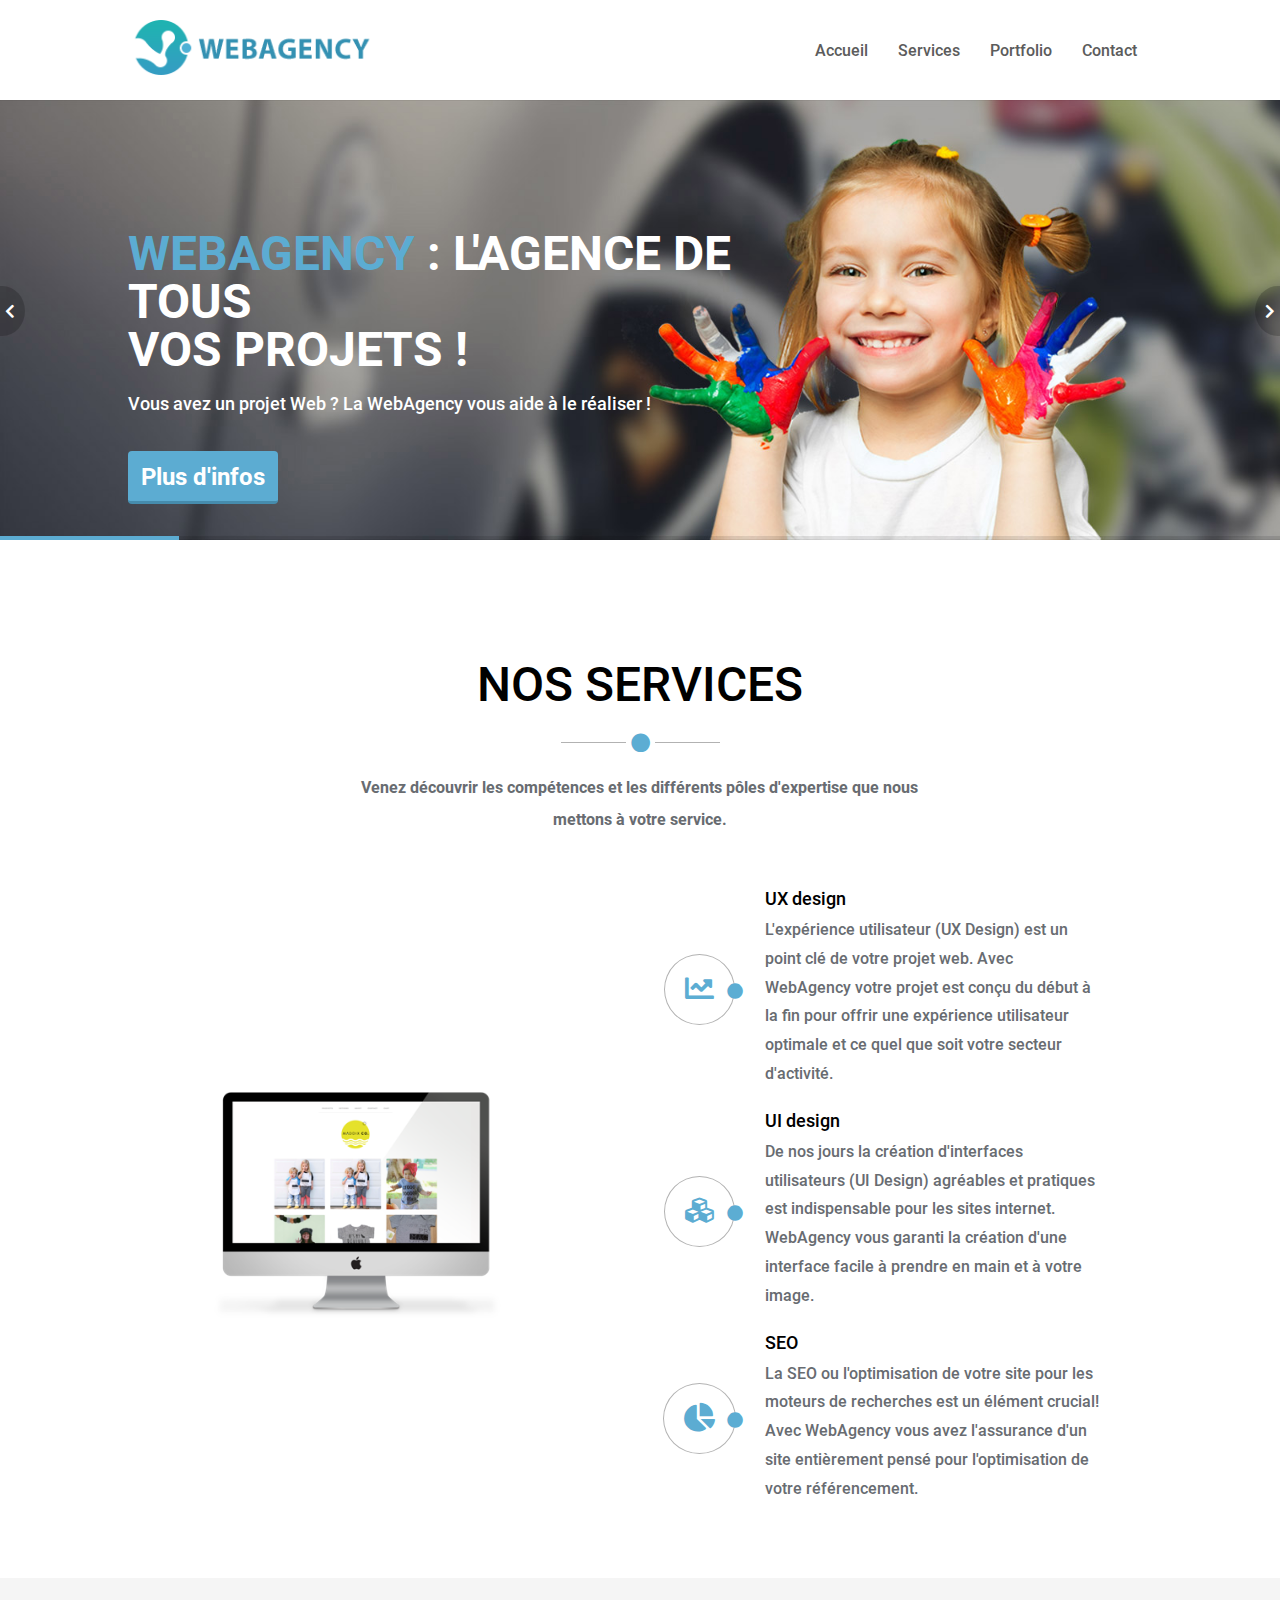
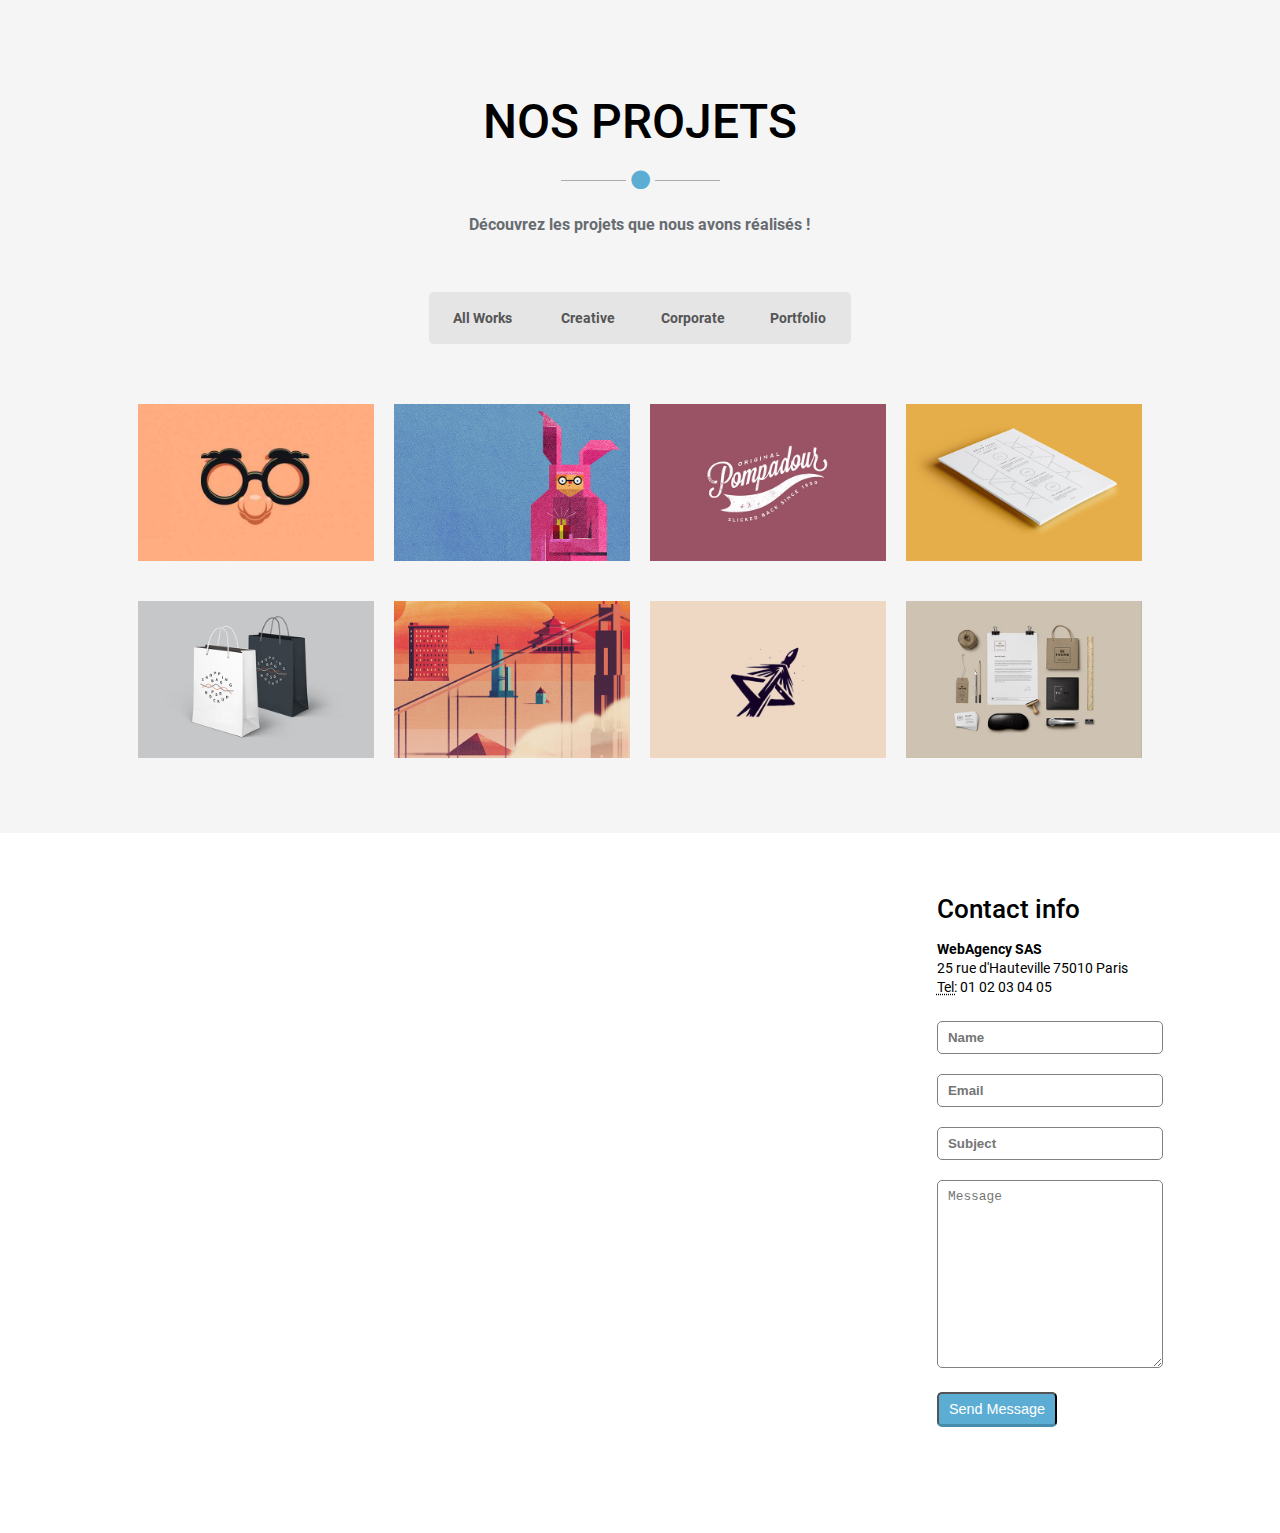
==== v2/index.html @ d4b55bae "Add V2 for presentation" ====
<!DOCTYPE html>
<html lang="fr">
<head>
	<title>WebAgency | L'agence de tous vos projets</title>
	<meta charset="UTF-8">
	<meta name="description" content="Un projets web? Nous vous assistons dans toutes les étapes de votre projet. De la conception à la réalisation." />
	<meta name="viewport" content="width=device-width, initial-scale=1.0, shrink-to-fit=no" />
	<link rel="stylesheet" href="css/style.css" />
	<link rel="stylesheet" href="css/responsive.css" />
	<link rel="stylesheet" href="css/fontawesome.css" />
	<link rel="stylesheet" href="css/font.css" />
	<link rel="icon" type="image/png" href="img/favicon.png" />

	<meta property="twitter:card" content="summary_large_image" />
    <meta property="twitter:url" content="https://webagency.kevinallioli.com/index.html" />
    <meta property="twitter:title" content="WebAgency | L'agence de tous vos projets" />
    <meta property="twitter:description" content="Un projets web? Nous vous assistons dans toutes les étapes de votre projet. De la conception à la réalisation." />
	<meta property="twitter:image" content="https://webagency.kevinallioli.com/img/og.png" />
	
	<meta property="og:type" content="website" />
	<meta property="og:url" content="https://webagency.kevinallioli.com/index.html" />
    <meta property="og:title" content="WebAgency | L'agence de tous vos projets" />
    <meta property="og:description" content="Un projets web? Nous vous assistons dans toutes les étapes de votre projet. De la conception à la réalisation." />
    <meta property="og:image" content="https://webagency.kevinallioli.com/img/og.png" />
</head>

<body>

	<div id="main_block">

		<!-- Header Section -->
		<div id="top">
			<header>
				<div class="container header-menu">
					<div class="logo">
						<img src="img/logo.png" alt="Logo WebAgency">
					</div>

					<nav>
						<ul>
							<li><a href="#top" title="Accueil">Accueil</a></li>
							<li><a href="#services" title="Les services que nous proposons">Services</a></li>
							<li><a href="#projects" title="Les projets que nous avons déjà réalisés">Portfolio</a></li>
							<li><a href="#contact" title="Nous contacter">Contact</a></li>
						</ul>
					</nav>
				</div>
			</header>
		</div>

		<!-- Slider Zone -->

		<div class="slider">
			<span id="slide1" class="target"></span>
			<span id="slide2" class="target"></span>
			<div class="slide-bar">
			</div>
			<div class="slide-effect">
				<img id="img1" class="imgslide" src="img/slider/bg1.jpg" alt="Photo Slider 1: Petite fille avec les mains pleinent de peinture" />
				<img id="img2" class="imgslide" src="img/slider/bg2.jpg" alt="Photo Slider 2: Petit graçon avec un mégaphone" />
			</div>
			<div class="slider-info">
				<h1><span class="info-title">WebAgency</span> : l'agence de tous <span class="back-line">vos projets !</span></h1>
				<p>
					Vous avez un projet Web ? La WebAgency vous aide à le réaliser !<br />
				</p>
				<a class="btn-more-info" href="#contact">Plus d'infos</a>
			</div>
			<div class="btn-slider">
				<a href="#slide1" class="btn-left"><i class="fas fa-chevron-left"></i></a>
				<a href="#slide2" class="btn-right"><i class="fas fa-chevron-right"></i></a>
			</div>
		</div>

		<div class="mobile-slider">
			<div class="mobile-slider-info">
				<h1><span class="info-title">WebAgency :</span> l'agence de tous <span class="back-line">vos projets !</span></h1>
			</div>
			<img src="img/slider/bg1-mini.jpg" alt="Petite fille avec les mains pleinent de peinture">
		</div>

		<!-- Services Zone -->

		<section id="services" class='container'>
			<span class="our-services"></span>
			<div class="services-description">
				<h2 class="upper-title">Nos services</h2>
				<div class="separation-bar">
					<hr><span class="title-circle"><i class="fas fa-circle"></i></span><hr>
				</div>
				<p>
					Venez découvrir les compétences et les différents pôles d'expertise que nous mettons à votre service.
				</p>
			</div>
			<div class="services-details-container">
				<div class="services-details-left">
					<img class="img-services" src="img/main-feature.png" alt="Imac Photo" />
				</div>
				<div class="services-details-right">
					<div class="service-detail">
						<div class="service-logo">
							<span class="icon"><i class="fas fa-chart-line" title="UX design"></i></span>
							<span class="blue-point"><i class="fas fa-circle"></i></span>
						</div>
						<div class="text-zone">
							<h3>UX design</h3>
							<p>
								L'expérience utilisateur (UX Design) est un point clé de votre projet web. Avec WebAgency votre projet est conçu du début à la fin pour offrir une expérience utilisateur optimale et ce quel que soit votre secteur d'activité.
							</p>
						</div>
					</div>
					<div class="service-detail">
						<div class="service-logo">
							<span class="icon icon-space"><i class="fas fa-cubes" title="UI design"></i></span>
							<span class="blue-point"><i class="fas fa-circle"></i></span>
						</div>
						<div class="text-zone">
							<h3>UI design</h3>
							<p>
								De nos jours la création d'interfaces utilisateurs (UI Design) agréables et pratiques est indispensable pour les sites internet. WebAgency vous garanti la création d'une interface facile à prendre en main et à votre image.
							</p>
						</div>
					</div>
					<div class="service-detail">
						<div class="service-logo">
							<span class="icon"><i class="fas fa-chart-pie" title="SEO"></i></span>
							<span class="blue-point"><i class="fas fa-circle"></i></span>
						</div>
						<div class="text-zone">
							<h3 class="upper-service">Seo</h3>
							<p>
								La SEO ou l'optimisation de votre site pour les moteurs de recherches est un élément crucial! Avec WebAgency vous avez l'assurance d'un site entièrement pensé pour l'optimisation de votre référencement.
							</p>
						</div>
					</div>
				</div>
			</div>
		</section>
		
		<!-- Portfolio Zone -->
	
		<section id=projects class="projects">
			<div class="container">
				<span class="our-projects"></span>
				<div class="projects-description">
					<h2 class="upper-title">Nos projets</h2>
					<div class="separation-bar">
						<hr><span class="title-circle "><i class="fa fa-circle"></i></span><hr>
					</div>
					<p>
						Découvrez les projets que nous avons réalisés !
					</p>
				</div>
				<div class="projects-menu">
					<button class="button"><span class="cursor"></span>All Works</button>
					<button class="button"><span class="cursor"></span>Creative</button>
					<button class="button"><span class="cursor"></span>Corporate</button>
					<button class="button"><span class="cursor"></span>Portfolio</button>
				</div>
				<div class="projects-content">
					<figure class="thumbnails">
						<img src="img/projects/01.jpg" alt="Miniature Optique Happy" />
						<div class="overlay">
							<a href="img/projects/01.jpg"><i class="far fa-eye" title="Voir plus de détails sur ce projet."></i></a>
							<h4>Optique Happy</h4><p>Site vitrine du commerce Optique Happy.</p>
						</div>
					</figure>
					<figure class="thumbnails">
						<img src="img/projects/02.jpg" alt="Miniature évènement Pâques" />
						<div class="overlay">
							<a href="img/projects/02.jpg"><i class="far fa-eye" title="Voir plus de détails sur ce projet."></i></a>
							<h4>Mairie de Char-le-pont</h4><p>Site de la mairie de Char-le-pont pour pâques.</p>
						</div>
					</figure>
					<figure class="thumbnails">
						<img src="img/projects/03.jpg" alt="Miniature Pompadour Company" />
						<div class="overlay">
							<a href="img/projects/03.jpg"><i class="far fa-eye" title="Voir plus de détails sur ce projet."></i></a>
							<h4>Pompadour Company</h4><p>Site e-commerce de la marque Pompadour.</p>
						</div>
					</figure>
					<figure class="thumbnails">
						<img src="img/projects/04.jpg" alt="Miniature du cabinet d'architecte Archi-Grand" />
						<div class="overlay">
							<a href="img/projects/04.jpg"><i class="far fa-eye" title="Voir plus de détails sur ce projet."></i></a>
							<h4>Cabinet Archi-Grand</h4><p>Site vitrine du cabinet Archi-Grand.</p>
						</div>
					</figure>
					<figure class="thumbnails">
						<img src="img/projects/05.jpg" alt="Miniature Shopping Bag" />
						<div class="overlay">
							<a href="img/projects/05.jpg"><i class="far fa-eye" title="Voir plus de détails sur ce projet."></i></a>
							<h4>Shopping Bag</h4><p>Site e-commerce de la marque Shopping Bag.</p>
						</div>
					</figure>
					<figure class="thumbnails">
						<img src="img/projects/06.jpg" alt="Miniature Asia Industry" />
						<div class="overlay">
							<a href="img/projects/06.jpg"><i class="far fa-eye" title="Voir plus de détails sur ce projet."></i></a>
							<h4>Asia Industry</h4><p>Site intranet de la société Asia Industry.</p>
						</div>
					</figure>
					<figure class="thumbnails">	
						<img src="img/projects/07.jpg" alt="Miniature Space Explorer" />
						<div class="overlay">
							<a href="img/projects/07.jpg"><i class="far fa-eye" title="Voir plus de détails sur ce projet."></i></a>
							<h4>Space Explorer</h4><p>Site officiel de Space Explorer.</p>
						</div>
					</figure>
					<figure class="thumbnails">	
						<img src="img/projects/08.jpg" alt="Miniature Secretaction" />
						<div class="overlay">
							<a href="img/projects/08.jpg"><i class="far fa-eye" title="Voir plus de détails sur ce projet."></i></a>
							<h4>Secretaction</h4><p>Site vitrine de l'entreprise Secretaction.</p>
						</div>
					</figure>
				</div>
			</div>
		</section>

		<!-- Contact form Zone -->

		<section id="contact">
			<div class="contact-container">
				<div class="map-background">
					<iframe src="https://www.google.com/maps/embed?pb=!1m18!1m12!1m3!1d26298.135542342832!2d2.348411221561234!3d48.873087137853815!2m3!1f0!2f0!3f0!3m2!1i1024!2i768!4f13.1!3m3!1m2!1s0x47e66e145ccb3091%3A0x9495beee8c96ec27!2s25%20Rue%20d&#39;Hauteville%2C%2075010%20Paris!5e0!3m2!1sfr!2sfr!4v1575456230225!5m2!1sfr!2sfr" allowfullscreen=""></iframe>
				</div>
				<div class="form-container">
					<div class="form-content">
						<h3>Contact info</h3>
						<p>
							<span class="contact-title">WebAgency SAS</span><br/>25 rue d'Hauteville 75010 Paris<br /><span class="tel">Tel:</span> 01 02 03 04 05
						</p>
						<form method="post">
							<p>
								<input type="text" class="form-field" maxlength="20" placeholder="Name" required /><br />
								<input type="email" class="form-field" maxlength="30" placeholder="Email" required /><br />
								<input type="text" class="form-field" maxlength="20" placeholder="Subject" required /><br />
								<textarea class="message-field" maxlength="400" placeholder="Message" required></textarea><br />
								<input type="submit" value="Send Message" class="form-button" />
							</p>
						</form>
					</div>
				</div>
			</div>
		</section>
	
	</div>
</body>
</html>
---- v2/css/style.css ----
/* Global Rules */

html {
	scroll-behavior: smooth;
}

body {
    margin: 0;
    background-color: #fff;
    font-family: 'Roboto', sans-serif;
    font-weight: 400;
}

h1 {
    font-family: 'Roboto', sans-serif;
    font-weight: 700;
    font-size: 26px;
    margin-bottom: 15px;
}

h2 {
    font-family: 'Roboto', sans-serif;
    font-weight: 500;
    font-size: 3em;
	text-align: center;
	margin-bottom: 15px;
}

h3 {
	font-family: 'Roboto', sans-serif;
	font-weight: 500;
    font-size: 1.1em;
    margin: auto;
}

p {
    font-family: 'Roboto', sans-serif;
    font-weight: 400;
}

.main_block {
    width: 100%;
    margin: auto;
}

.container {
    width: 80%;
    margin: auto;
}

.upper-title {
    text-transform: uppercase;
}

/* Header Zone */

#top {
	padding-top: 20px;
}

header {
    width: 100%;
    position: fixed;
    top: 0;
    margin-bottom: 0;
    z-index: 5;
    height: 100px;
    background-color: #fff;
}

.header-menu {
    display: flex;
    justify-content: space-between;
}

.logo img {
    width: 250px;
    margin-top: 20px;
    margin-right: 0;
    margin-bottom: 20px;
}

nav {
    padding-top: 20px;
    border-top: 3px solid #fff;
}

nav ul {
    display: flex;
    list-style-type: none;
}

nav a {
    text-decoration: none;
    color: #5c5c5c;
    padding-left: 15px;
    padding-right: 15px;
    padding-top: 36px;
    font-family: 'Roboto', sans-serif;
    font-weight: 500;
	font-size: 1em;
}

nav a:hover {
    border-top: 3px solid #5cacd2;
    color: black;
}


/* Slider Zone */

.slider {
    margin-top: 80px;
	width: 100%;
	overflow: hidden;
	position: relative;
}

.mobile-slider {
	display: none;
}

.slide-bar {
	height: 0.3vw;
    bottom: 0;
    width: 100%;
	left: 0;
    background-color: rgba(0,0,0,0.1);
    position: absolute;
	z-index: 1;
}

.slide-bar:before {
	width: 14%;
	display: block;
	position: relative;
	background-color: #5cacd2;
    height: 0.3vw;
    transition: 1s;
    content: ' ';
}

.slide-effect {
    position: relative;
    width: 200%;
    transition: 1s;
}

#img1, #img2 {
	width: 50%;
}

#slide1:target ~ .slide-effect {
	left: 0;
}

#slide2:target ~ .slide-effect {
	left: -100%;
}

#slide1:target ~ .slide-bar:before {
	left: 0;
}

#slide2:target ~ .slide-bar:before {
	left: 86%;
}

.imgslide {
	width: 50%;
	float: left;
    position: relative;
    margin: 0;
    padding: 0;
}

.slider-info {
	width: 50%;
	height: 32%;
	position: absolute;
	margin-left: 10%;
	margin-top: 10%;
	z-index: 1;
}

.slider-info, .slider-info > p {
	color: white;
}

.slider-info h1 {
	text-transform: uppercase;
	font-size: 3em;
	line-height: 1em;
	margin: 0;
}

.back-line {
	display: block;
}

.slider-info p {
	font-weight: 500;
	font-size: 1.1em;
	margin-top: 3%;
}

.info-title {
	color: #5cacd2;
}

.btn-more-info {
	font-size: 1.5em;
	padding-top: 0.7vw;
	padding-bottom: 0.7vw;
	padding-right: 1vw;
	padding-left: 1vw;
	border-radius: 4px;
	cursor: pointer;
	background-color: #5cacd2;
	color: white;
	font-weight: bold;
	border: none;
	border-bottom: 3px solid rgb(70,140,173);
	position: absolute;
    margin-top: 1.4vw;
    text-decoration: none;
}

.btn-more-info:hover {
	color: rgb(92,173,211);
	background-color: white;
	border-bottom: 3px solid grey;
}

.btn-slider {
	width: 100%;
	position: absolute;
	margin-top: 14.5vw;
	height: 8vw;
	overflow: hidden;
}

.target {
	display: none;
}

.btn-left {
	text-decoration: none;
	font-size: 1.2vw;
	color: white;
	padding-left: 2vw;
	margin-left: -1.6vw;
	padding-right: 0.8vw;
	padding-bottom: 1.2vw;
	padding-top: 1.2vw;
	background-color: rgba(0,0,0,0.2);
	border-top-left-radius: 0;
	border-bottom-left-radius: 0;
	border-top-right-radius: 50%;
	border-bottom-right-radius: 50%;
	float: left;
}

.btn-right {
	text-decoration: none;
	font-size: 1.2vw;
	color: white;
	padding-left: 0.8vw;
	padding-right: 2vw;
	margin-right: -1.6vw;
	padding-bottom: 1.2vw;
	padding-top: 1.2vw;
	background-color: rgba(0,0,0,0.2);
	border-top-left-radius: 50%;
	border-bottom-left-radius: 50%;
	float: right;
}

.btn-left:hover, .btn-right:hover {
	color: black;
	background-color: rgba(255,255,255,0.5);
}

/* Service Zone */

#services {
    padding-top: 70px;
	padding-bottom: 55px;
}

.our-services {
    height: 90px;
	margin-top: -90px;
}

.separation-bar {
    margin-bottom: 15px;
}

.separation-bar hr {
	width: 65px;
	height: 1px;
	border : none;
	background-color: black;
	display: inline-block;
	vertical-align: middle;
	opacity: 0.3;
}

.title-circle {
    font-size: 1.2em;
	color: rgba(92,173,211,1);
	padding-left: 5px;
	padding-right: 5px;
	display: inline-block;
	vertical-align: middle;
}

.upper-service {
	text-transform: uppercase;
}

.services-description {
    width: 100%;
	margin-right: auto;
	margin-left: auto;
	text-align: center;
	margin-bottom: 5%;
}

.services-description p {
    width: 60%;
    margin: auto;
    font-weight: 600;
    color: #686c71;
    line-height: 2em;
}

.services-details-container {
    display: flex;
}

.services-details-left {
    justify-content: center;
    display: flex;
	margin: auto;
	width: 35%;
}

.img-services {
        display: block;
        max-height: 417px;
        width: 120%;
        height: 100%;
}

.services-details-right {
    justify-content: center;
    display: flex;
	justify-content: flex-end;
	flex-direction: column;
	width: 45%;
	margin-right: auto;
	margin-left: auto;
}

.service-detail {
    display: flex;
}

.service-logo {
    display: flex;
	width: 125px;
	min-width: 125px;
	justify-content: center;
	margin: auto;
}

.icon {
	font-size: 1.8em;
	justify-content: center;
	margin-left: auto;
	margin-right: auto;
	margin-bottom: 15px;
	padding-left: 10px
}

.blue-point {
	position: relative;
	left: -22px;
	top: 26px;
	color: rgba(92,173,211,1);
}

.fa-chart-line {
	color: rgba(92,173,211,1);
	border: 1px solid rgba(0,0,0,0.3);
	border-radius: 50%;
	padding-left: 20px;
	padding-right: 20px;
	padding-top: 20px;
	padding-bottom: 20px;
}

.fa-cubes {
	color: #5cacd2;
	border: 1px solid rgba(0,0,0,0.3);
	border-radius: 50%;
	padding-left: 20px;
	padding-right: 20px;
	padding-top: 20px;
	padding-bottom: 20px;
}

.fa-chart-pie {
    color: #5cacd2;
	border: 1px solid rgba(0,0,0,0.3);
	border-radius: 50%;
	padding-left: 20px;
	padding-right: 20px;
	padding-top: 20px;
	padding-bottom: 20px;
}

.text-zone {
	width: 80%;
}

.text-zone p {
    line-height: 1.8em;
    font-weight: 500;
    color: #686c71;
    margin-top: 5px;
	margin-bottom: 20px;
	padding: 0;
}

/* Portfolio Zone */

.projects {
    padding-top: 70px;
	padding-bottom: 55px;
	background-color: rgb(245, 245, 245);
}

.our-projects {
    height: 90px;
	margin-top: -90px;
}

.projects-description {
    width: 100%;
	margin-right: auto;
	margin-left: auto;
	text-align: center;
	margin-bottom: 5%;
}

.projects-description p {
    width: 60%;
    margin: auto;
    font-weight: 600;
    color: #686c71;
    line-height: 2em;
}

.projects-menu {
	background-color: rgba(229,229,229,1);
 	display: flex;
 	flex-wrap: wrap;
 	position: relative;
 	justify-content: center;
 	width: 420px;
 	min-width: 420px;
 	height: 50px;
 	margin: auto;
 	border: 1px solid rgb(229,229,229);
 	border-radius: 5px;
 	margin-top: 50px;
 	margin-bottom: 40px;
}

.button {
	position: relative;
	font-family: 'Roboto', sans-serif;
	font-weight: 700;
 	font-size: 0.9em;
 	width: 105px;
 	color: rgba(85,85,85,1);
 	padding-top: 12px;
 	padding-bottom: 12px;
 	padding-left: 20px;
 	padding-right: 20px;
 	border: none;
 	background-color: rgb(229,229,229);
 	cursor: pointer;
}

.button:focus {
	background-color: rgba(92,173,211,1);
	border-bottom: 4px solid rgb(70,140,173);
	border-radius: 5px;
	color: white;
}

.button:hover {
	background-color: rgba(92,173,211,1);
	border-bottom: 4px solid rgb(70,140,173);
	border-radius: 5px;
	color: white;
}

.cursor {
	display: inline-block;
    background-color: rgb(245,245,245);
    position: absolute;
    width: 0;
    height: 0;
    border-left: 8px solid transparent;
    border-right: 8px solid transparent;
    border-top: 10px solid rgb(70,140,173);
    top: 49px;
    left: 45px;
}

.cursor {
	display: none;
}
.button:focus .cursor {
	display: inline-block;
}

.fa-eye
{
	position: absolute;
	font-size: 1.2em;
	color: white;
	right: 15px;
	bottom: 60px;
	border: 1px solid white;
	border-radius: 50%;
	background-color: rgb(70,140,173);
	padding: 15px;
}

.projects-content {
	display: flex;
	flex-wrap: wrap;
	justify-content: space-around;
	margin: auto;
}

.thumbnails {
	position: relative;
	overflow: hidden;
	margin-top: 20px;
	margin-bottom: 20px;
	margin-left: 1%;
	margin-right: 1%;
	width: 23%;
}

.thumbnails img {
	display: block;
	width: 100%;
	height: auto;
}

.overlay {
	position: absolute;
	width: 100%;
	background-color: rgba(0,0,0,0.5);
	opacity: 0;
	bottom: -80px;
	color: #fff;
}

.overlay h4 {
	font-size: 1.1em;
	margin: 2% 0 0 12px;
}

.overlay h4~p {
	font-size: 1em;
	margin-left: 12px;
	margin-right: 5px;
	margin-top: 5px;
}

.thumbnails:hover .overlay {
	display: block;
	height: 80px;
	bottom: 0px;
	opacity: 1;
	transition: 0.5s
}

/* Contact Form Zone */

.contact-container {
	width: 100%;
	height: 700px;
	overflow: hidden;
	display: flex;
}

.map-background {
	width: 100%;
	filter: brightness(70%);
	-webkit-filter: brightness(70%);
}

.map-background:hover {
	filter: none;
	-webkit-filter: none;
}

iframe{
	position: relative;
	width: 100%;
	height: 100%;
	border: 0;
}

.form-container {
	height: 580px;
	width: 20%;
	min-width: 20%;
	position: absolute;
	margin-left: 72%;
	margin-top: 3%;
	background-color: rgba(255,255,255,0.8);
	overflow: hidden;
	z-index: 2;
}

.form-content {
	margin-left: 6%;
	margin-right: 6%;
}

.form-content h3 {
	font-size: 1.6em;
	margin-top: 20px;
}

.form-content p {
	font-size: 0.9em;
}

.contact-title {
	font-weight: bold;
}

.tel {
	text-decoration: underline dotted;
}

.form-field {
	width: 94%;
	padding-top: 8px;
	padding-bottom: 8px;
	padding-left: 10px;
	border-radius: 5px;
	border: 1px solid grey;
	font-weight: bold;
	margin: 10px 0 10px 0;
}

.message-field {
	width: 94%;
	height: 170px;
	padding-top: 8px;
	padding-bottom: 8px;
	padding-left: 10px;
	border-radius: 5px;
	border: 1px solid grey;
	font-size: 1.1em;
	margin: 10px 0 10px 0;
}

.form-button {
	border-radius: 5px;
	font-size: 1em;
	color: white;
	background-color: rgba(92,173,211,1);
	border-bottom: 3px solid rgb(70,140,173);
	padding-bottom: 7px;
	padding-top: 7px;
	padding-left: 10px;
	padding-right: 10px;
	margin: 10px 0 0 0;
}
---- v2/css/responsive.css ----
@media screen and (max-width: 530px) {


    .container {
        width: 100%;
    }

    .upper-title {
        width: 90%;
        margin-left: auto;
        margin-right: auto;
        font-size: 2.5em;
    }

    .separation-bar {
        margin-bottom: 25px;
    }

    /* Header Zone */

    .header-menu {
        flex-direction: column;
    }

    .logo {
        margin: auto;
    }

    .logo img {
        width: 200px;
        margin: 5px auto 10px auto;
    }

    nav {
        padding-top: 0;
        margin: auto;
    }

    nav ul {
        display: flex;
        list-style-type: none;
        justify-content: center;
        margin: auto;
        padding: unset;
        width: 100%;
    }

    nav a {
        padding-right: 10px;
        padding-left: 10px;
        font-size: 1em;
        padding-top: 0;
    }

    nav a:hover {
        border-top: unset;
        border-bottom: 3px solid #5cacd2;
    }

    /* Slider Zone */

    .slider {
        display: none;
    }

    .mobile-slider {
        display: block;
        margin-top: 80px;
        width: 100%;
        overflow: hidden;
        position: relative;
    }

    .mobile-slider img {
        max-height: 300px;
    }

    .mobile-slider-info {
        width: 50%;
        height: 32%;
        position: absolute;
        margin-left: 4%;
        margin-top: 0;
        z-index: 1;
    }

    .mobile-slider-info h1 {
        color: white;
    }
    
    /* Services Zone */

    .services-description p {
        width: 90%;
        font-size: 1em;
        margin-bottom: 45px;
    }

    .services-details-left {
        display: none;
    }

    .services-details-right {
		width: 90%;
		margin: auto;
    }
    
    .service-detail {
        flex-direction: column;
    }

    .service-logo {
        left: 100px;
    }

    .text-zone {
        width: 90%;
        margin: auto;
    }

    .text-zone h3 {
        margin: auto;
        text-align: center;
    }

    .text-zone p {
        text-align: justify;
    }
    
    /* Portfolio Zone */

    .upper-title {
        width: 90%;
        margin-left: auto;
        margin-right: auto;
        font-size: 2.5em;
        margin-bottom: 15px;
    }

    .projects-description p {
        width: 90%;
        font-size: 1em;
    }

    .projects-menu {
        width: 90%;
        min-width: unset;
        margin-bottom: auto;
        margin-top: 35px;
    }

    .button {
        font-size: 0.8em;
        padding: 12px 2px 12px 2px;
        width: 25%;
    }

    .cursor {
        left: 40%;
    }

    .project-content {
        flex-direction: column;
        flex-wrap: unset;
    }

    .thumbnails {
        margin-top: 15px;
        margin-left: auto;
        margin-right: auto;
        margin-bottom: auto;
        width: 90%;
    } 

    /* Contact Form Zone */

    .contact-container {
        flex-direction: column;
        height: 100%;
    }
    
    .map-background {
        background-color: rgb(245,245,245);
    }

	.form-container {
		position: static;
		margin: auto;
		width: 100%;
		background-color: rgb(245,245,245);
    }
    
    .form-content p {
        line-height: 1.53em;
    }
    
}

@media screen and (min-width: 531px) and (max-width: 768px) {

    .container {
        width: 90%;
    }

    /* Header Zone */

    .logo img {
        width: 230px;
        margin: 25px 0 25px 0;
    }

    nav a {
        padding: 36px 10px 0 10px;
        font-size: 1.2em;
    }

    /* Slider Zone */

    .slider-info {
        width: 45%;
    }

    .slider-info h1 {
        font-size: 1.5em;
        line-height: 1.4em;
    }

    .back-line {
        display: inline;
    }

    .slider-info p {
        display: none;
    }

    .btn-more-info {
        margin-top: 1.7vw;
    }

    .btn-left {
        font-size: 3.0vw;
        padding-right: 1.2vw;
    }

    .btn-right {
        font-size: 3.0vw;
        padding-left: 1.2vw;
    }

    /* Services Zone */

    .services-description p {
        width: 100%;
    }

    .services-details-container {
        flex-direction: column;
    }

    .img-services {
        width: auto;
    }

    .services-details-right {
        width: 100%;
        flex-direction: row;
    }

    .service-detail {
        flex-direction: column;
        width: 33%;
        margin: 0 15px 0 15px;
    }

    .service-logo {
        left: 111px;
    }

    .text-zone {
        width: 100%;
        text-align: justify;
    }

    .text-zone h3 {
        text-align: center;
        font-size: 1.5em;
    }

    /* Project Zone */

    .projects-description p {
        width: 100%;
    }

    .thumbnails {
        width: 45%;
    }

    /* Contact Zone */

    .form-container {
        height: auto;
        width: auto;
        margin-left: 71%;
    }

    .form-field {
        width: 91%;
    }

    .message-field {
        width: 91%;
    }
    
}

@media screen and (min-width: 769px) and (max-width: 1024px) {
    
    /* Header Zone */

    .logo img {
        width: 230px;
        margin: 25px 0 25px 0;
    }

    nav a {
        padding: 36px 10px 0 10px;
        font-size: 1.2em;
    }

    /* Slider Zone */

    .slider-info {
        width: 45%;
    }

    .slider-info h1 {
        font-size: 1.7em;
        line-height: 1.4em;
    }

    .back-line {
        display: inline;
    }

    .slider-info p {
        display: none;
    }

    .btn-more-info {
        margin-top: 1.7vw;
    }

    .btn-left {
        font-size: 3.0vw;
        padding-right: 1.2vw;
    }

    .btn-right {
        font-size: 3.0vw;
        padding-left: 1.2vw;
    }

    /* Services Zone */

    .services-description p {
        width: 100%;
    }

    .services-details-container {
        flex-direction: column;
    }

    .img-services {
        width: auto;
    }

    .services-details-right {
        width: 100%;
        flex-direction: row;
    }

    .service-detail {
        flex-direction: column;
        width: 33%;
        margin: 0 15px 0 15px;
    }

    .service-logo {
        left: 111px;
    }

    .text-zone {
        width: 100%;
        text-align: justify;
    }

    .text-zone h3 {
        text-align: center;
        font-size: 1.5em;
    }

    /* Project Zone */

    .projects-description p {
        width: 100%;
    }

    .thumbnails {
        width: 45%;
    }

    /* Contact Zone */

    .form-container {
        height: auto;
        width: auto;
        margin-left: 77%;
    }

    .form-field {
        width: 91%;
    }

    .message-field {
        width: 91%;
    }
}
---- v2/css/font.css ----
@font-face {
    font-family: 'Roboto';
    src: url('../fonts/Roboto-Thin-Regular/roboto-thin-webfont.eot');
    src: url('../fonts/Roboto-Thin-Regular/roboto-thin-webfont.eot?#iefix') format('embedded-opentype'),
         url('../fonts/Roboto-Thin-Regular/roboto-thin-webfont.woff2') format('woff2'),
         url('../fonts/Roboto-Thin-Regular/roboto-thin-webfont.woff') format('woff'),
         url('../fonts/Roboto-Thin-Regular/roboto-thin-webfont.ttf') format('truetype'),
         url('../fonts/Roboto-Thin-Regular/roboto-thin-webfont.svg#Roboto') format('svg');
    font-weight: 100;
    font-style: normal;
    font-display: swap;
}

@font-face {
    font-family: 'Roboto';
    src: url('../fonts/Roboto-Thin-Italic/roboto-thinitalic-webfont.eot');
    src: url('../fonts/Roboto-Thin-Italic/roboto-thinitalic-webfont.eot?#iefix') format('embedded-opentype'),
         url('../fonts/Roboto-Thin-Italic/roboto-thinitalic-webfont.woff2') format('woff2'),
         url('../fonts/Roboto-Thin-Italic/roboto-thinitalic-webfont.woff') format('woff'),
         url('../fonts/Roboto-Thin-Italic/roboto-thinitalic-webfont.ttf') format('truetype'),
         url('../fonts/Roboto-Thin-Italic/roboto-thinitalic-webfont.svg#Roboto') format('svg');
    font-weight: 100;
    font-style: italic;
    font-display: swap;
}

@font-face {
    font-family: 'Roboto';
    src: url('../fonts/Roboto-Light/roboto-light-webfont.eot');
    src: url('../fonts/Roboto-Light/roboto-light-webfont.eot?#iefix') format('embedded-opentype'),
         url('../fonts/Roboto-Light/roboto-light-webfont.woff2') format('woff2'),
         url('../fonts/Roboto-Light/roboto-light-webfont.woff') format('woff'),
         url('../fonts/Roboto-Light/roboto-light-webfont.ttf') format('truetype'),
         url('../fonts/Roboto-Light/roboto-light-webfont.svg#Roboto') format('svg');
    font-weight: 300;
    font-style: normal;
    font-display: swap;
}

@font-face {
    font-family: 'Roboto';
    src: url('../fonts/Roboto-Light-Italic/roboto-lightitalic-webfont.eot');
    src: url('../fonts/Roboto-Light-Italic/roboto-lightitalic-webfont.eot?#iefix') format('embedded-opentype'),
         url('../fonts/Roboto-Light-Italic/roboto-lightitalic-webfont.woff2') format('woff2'),
         url('../fonts/Roboto-Light-Italic/roboto-lightitalic-webfont.woff') format('woff'),
         url('../fonts/Roboto-Light-Italic/roboto-lightitalic-webfont.ttf') format('truetype'),
         url('../fonts/Roboto-Light-Italic/roboto-lightitalic-webfont.svg#Roboto') format('svg');
    font-weight: 300;
    font-style: italic;
    font-display: swap;
}

@font-face {
    font-family: 'Roboto';
    src: url('../fonts/Roboto-Regular/roboto-regular-webfont.eot');
    src: url('../fonts/Roboto-Regular/roboto-regular-webfont.eot?#iefix') format('embedded-opentype'),
         url('../fonts/Roboto-Regular/roboto-regular-webfont.woff2') format('woff2'),
         url('../fonts/Roboto-Regular/roboto-regular-webfont.woff') format('woff'),
         url('../fonts/Roboto-Regular/roboto-regular-webfont.ttf') format('truetype'),
         url('../fonts/Roboto-Regular/roboto-regular-webfont.svg#Roboto') format('svg');
    font-weight: 400;
    font-style: normal;
    font-display: swap;
}

@font-face {
    font-family: 'Roboto';
    src: url('../fonts/Roboto-Italic/roboto-italic-webfont.eot');
    src: url('../fonts/Roboto-Italic/roboto-italic-webfont.eot?#iefix') format('embedded-opentype'),
         url('../fonts/Roboto-Italic/roboto-italic-webfont.woff2') format('woff2'),
         url('../fonts/Roboto-Italic/roboto-italic-webfont.woff') format('woff'),
         url('../fonts/Roboto-Italic/roboto-italic-webfont.ttf') format('truetype'),
         url('../fonts/Roboto-Italic/roboto-italic-webfont.svg#Roboto') format('svg');
    font-weight: 400;
    font-style: italic;
    font-display: swap;
}

@font-face {
    font-family: 'Roboto';
    src: url('../fonts/Roboto-Medium/roboto-medium-webfont.eot');
    src: url('../fonts/Roboto-Medium/roboto-medium-webfont.eot?#iefix') format('embedded-opentype'),
         url('../fonts/Roboto-Medium/roboto-medium-webfont.woff2') format('woff2'),
         url('../fonts/Roboto-Medium/roboto-medium-webfont.woff') format('woff'),
         url('../fonts/Roboto-Medium/roboto-medium-webfont.ttf') format('truetype'),
         url('../fonts/Roboto-Medium/roboto-medium-webfont.svg#Roboto') format('svg');
    font-weight: 500;
    font-style: normal;
    font-display: swap;
}

@font-face {
    font-family: 'Roboto';
    src: url('../fonts/Roboto-Medium-Italic/roboto-mediumitalic-webfont.eot');
    src: url('../fonts/Roboto-Medium-Italic/roboto-mediumitalic-webfont.eot?#iefix') format('embedded-opentype'),
         url('../fonts/Roboto-Medium-Italic/roboto-mediumitalic-webfont.woff2') format('woff2'),
         url('../fonts/Roboto-Medium-Italic/roboto-mediumitalic-webfont.woff') format('woff'),
         url('../fonts/Roboto-Medium-Italic/roboto-mediumitalic-webfont.ttf') format('truetype'),
         url('../fonts/Roboto-Medium-Italic/roboto-mediumitalic-webfont.svg#Roboto') format('svg');
    font-weight: 500;
    font-style: italic;
    font-display: swap;
}

@font-face {
    font-family: 'Roboto';
    src: url('../fonts/Roboto-Bold/roboto-bold-webfont.eot');
    src: url('../fonts/Roboto-Bold/roboto-bold-webfont.eot?#iefix') format('embedded-opentype'),
         url('../fonts/Roboto-Bold/roboto-bold-webfont.woff2') format('woff2'),
         url('../fonts/Roboto-Bold/roboto-bold-webfont.woff') format('woff'),
         url('../fonts/Roboto-Bold/roboto-bold-webfont.ttf') format('truetype'),
         url('../fonts/Roboto-Bold/roboto-bold-webfont.svg#Roboto') format('svg');
    font-weight: 700;
    font-style: normal;
    font-display: swap;
}

@font-face {
    font-family: 'Roboto';
    src: url('../fonts/Roboto-Bold-Italic/roboto-bolditalic-webfont.eot');
    src: url('../fonts/Roboto-Bold-Italic/roboto-bolditalic-webfont.eot?#iefix') format('embedded-opentype'),
         url('../fonts/Roboto-Bold-Italic/roboto-bolditalic-webfont.woff2') format('woff2'),
         url('../fonts/Roboto-Bold-Italic/roboto-bolditalic-webfont.woff') format('woff'),
         url('../fonts/Roboto-Bold-Italic/roboto-bolditalic-webfont.ttf') format('truetype'),
         url('../fonts/Roboto-Bold-Italic/roboto-bolditalic-webfont.svg#Roboto') format('svg');
    font-weight: 700;
    font-style: italic;
    font-display: swap;
}

@font-face {
    font-family: 'Roboto';
    src: url('../fonts/Roboto-Black-Regular/roboto-black-webfont.eot');
    src: url('../fonts/Roboto-Black-Regular/roboto-black-webfont.eot?#iefix') format('embedded-opentype'),
         url('../fonts/Roboto-Black-Regular/roboto-black-webfont.woff2') format('woff2'),
         url('../fonts/Roboto-Black-Regular/roboto-black-webfont.woff') format('woff'),
         url('../fonts/Roboto-Black-Regular/roboto-black-webfont.ttf') format('truetype'),
         url('../fonts/Roboto-Black-Regular/roboto-black-webfont.svg#Roboto') format('svg');
    font-weight: 900;
    font-style: normal;
    font-display: swap;
}

@font-face {
    font-family: 'Roboto';
    src: url('../fonts/Roboto-Black-Italic/roboto-blackitalic-webfont.eot');
    src: url('../fonts/Roboto-Black-Italic/roboto-blackitalic-webfont.eot?#iefix') format('embedded-opentype'),
         url('../fonts/Roboto-Black-Italic/roboto-blackitalic-webfont.woff2') format('woff2'),
         url('../fonts/Roboto-Black-Italic/roboto-blackitalic-webfont.woff') format('woff'),
         url('../fonts/Roboto-Black-Italic/roboto-blackitalic-webfont.ttf') format('truetype'),
         url('../fonts/Roboto-Black-Italic/roboto-blackitalic-webfont.svg#Roboto') format('svg');
    font-weight: 900;
    font-style: italic;
    font-display: swap;
}
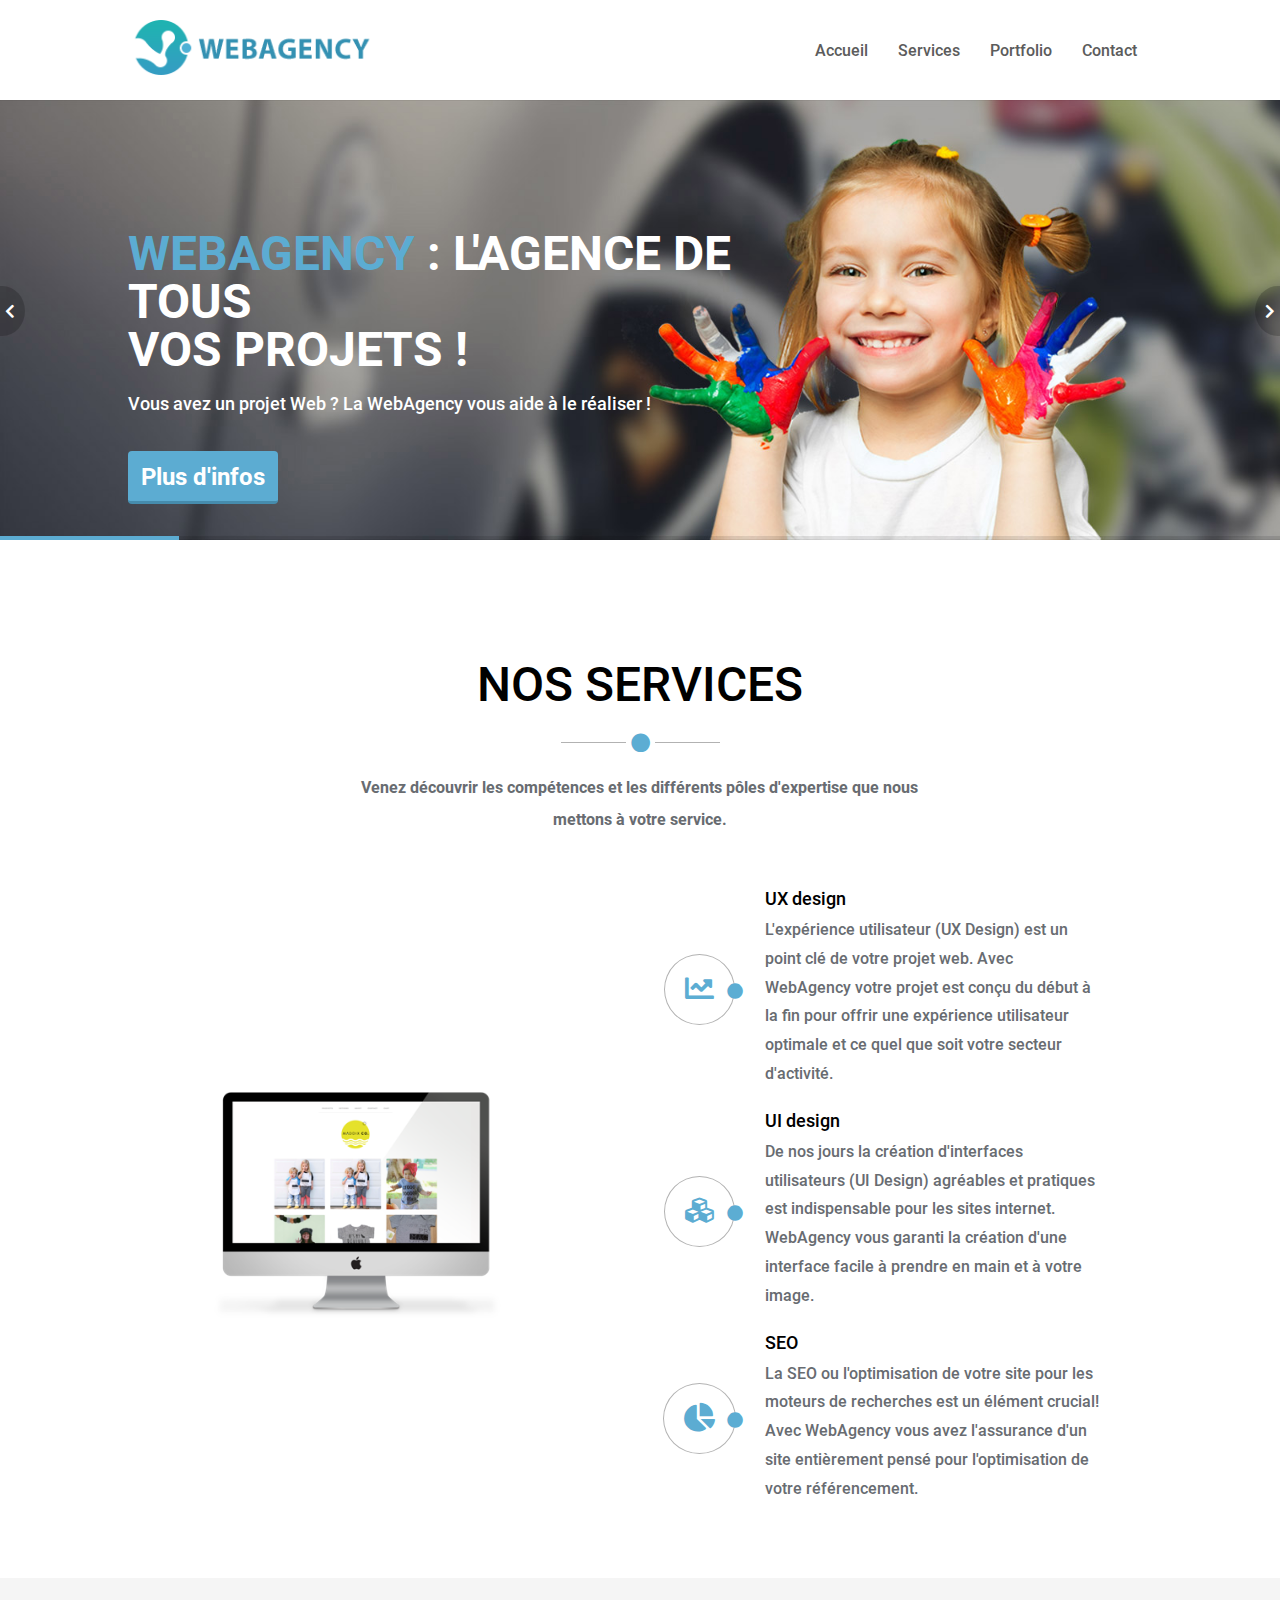
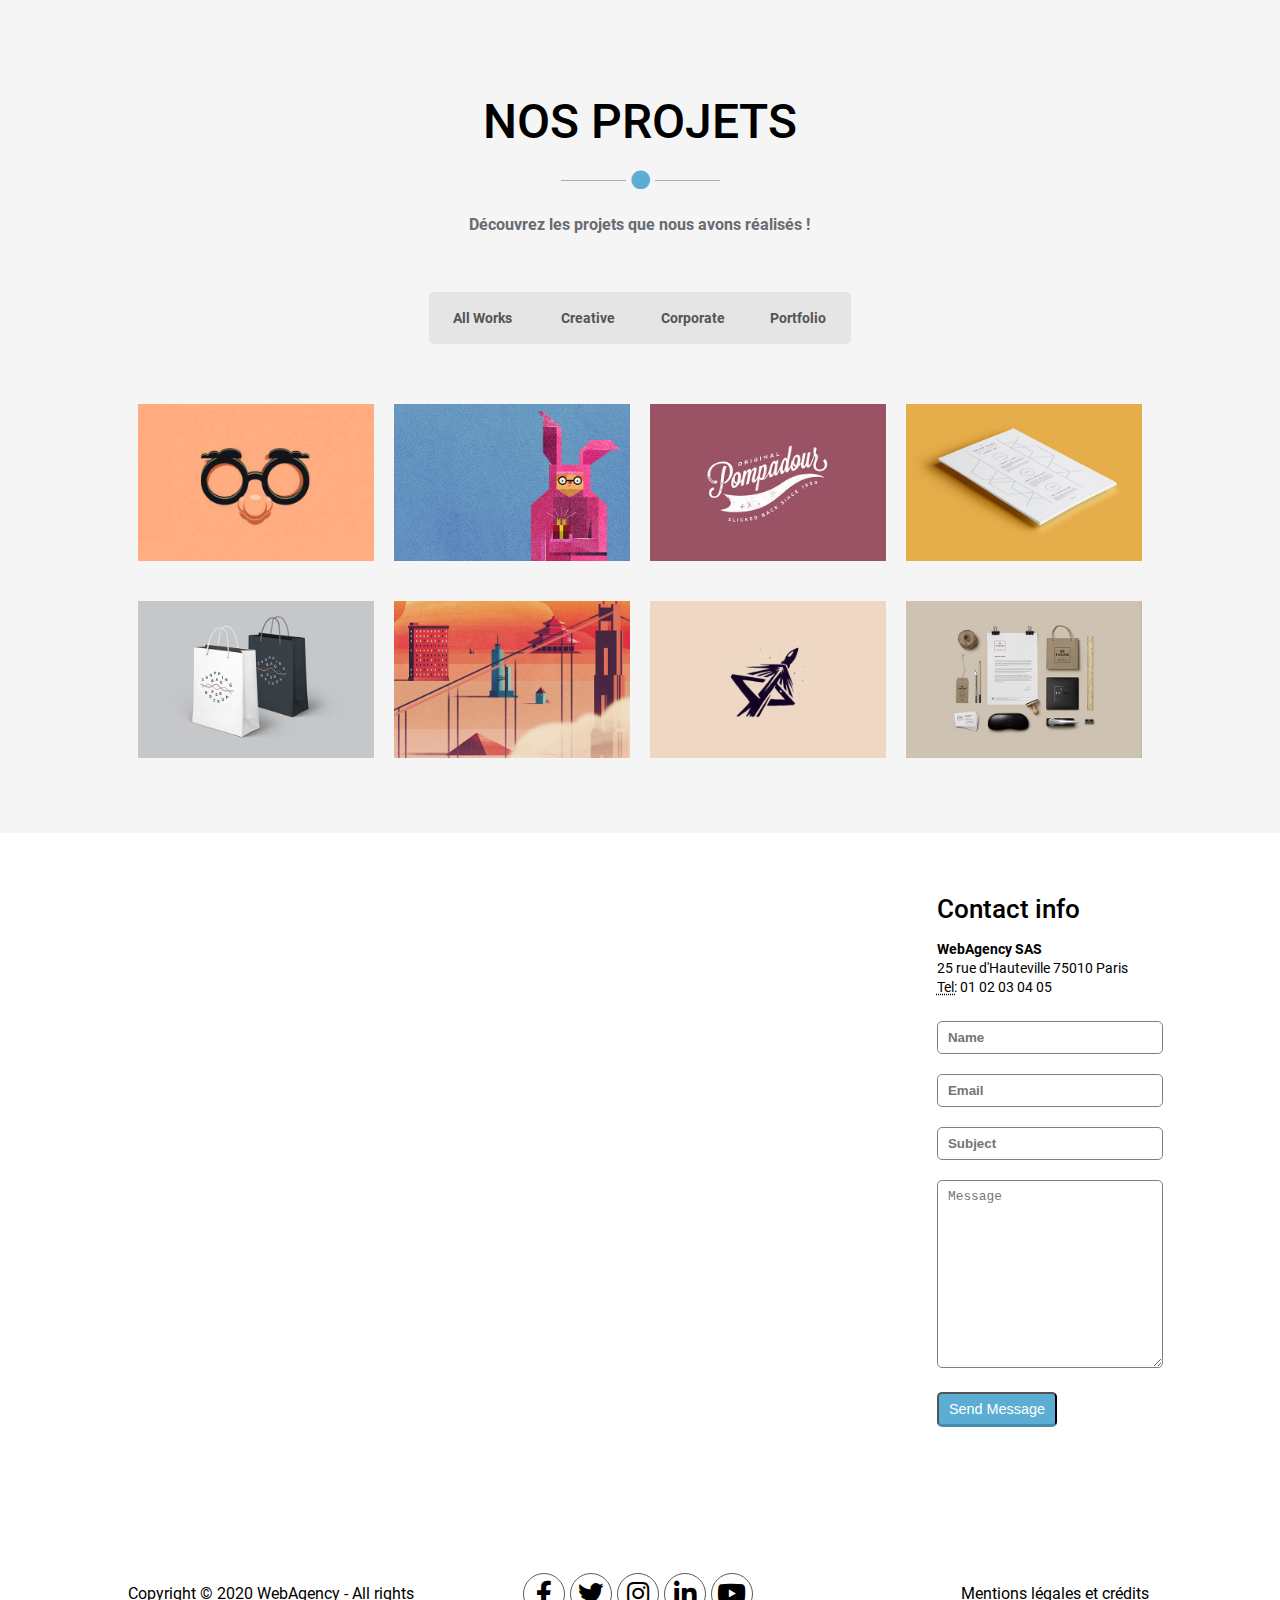
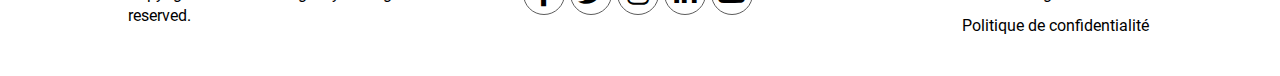
==== commit 39417593: "Add footer for desktop" ====
--- a/v2/index.html
+++ b/v2/index.html
@@ -244,6 +244,50 @@
 				</div>
 			</div>
 		</section>
+
+		<footer>
+			<div class="container footer-content">
+
+				<div class="footer-menu block-left">
+						<p>Copyright © 2020 WebAgency - All rights reserved.</p>
+				</div>
+
+				<div class="footer-menu block-center">
+					<div class="footer-menu-content">
+						<div class="social-link">
+							<div class="social-icon">
+								<i class="fab fa-facebook-f" title="Voir plus de détails sur ce projet."></i>
+							</div>
+						</div>
+						<div class="social-link">
+							<div class="social-icon">
+								<i class="fab fa-twitter" title="Voir plus de détails sur ce projet."></i>
+							</div>
+						</div>
+						<div class="social-link">
+							<div class="social-icon">
+								<i class="fab fa-instagram" title="Voir plus de détails sur ce projet."></i>
+							</div>
+						</div>
+						<div class="social-link">
+							<div class="social-icon">
+								<i class="fab fa-linkedin-in" title="Voir plus de détails sur ce projet."></i>
+							</div>
+						</div>
+						<div class="social-link">
+							<div class="social-icon">
+								<i class="fab fa-youtube" title="Voir plus de détails sur ce projet."></i>
+							</div>
+						</div>
+					</div>
+				</div> 
+
+				<div class="footer-menu block-right">
+					<p>Mentions légales et crédits</p>
+					<p>Politique de confidentialité</p>		
+				</div>
+			</div>
+		</footer>
 	
 	</div>
 </body>
--- a/v2/css/style.css
+++ b/v2/css/style.css
@@ -690,4 +690,74 @@
 	padding-left: 10px;
 	padding-right: 10px;
 	margin: 10px 0 0 0;
+}
+
+/* Footer Zone */
+
+footer {
+	height: auto;
+	background-color: #fff;
+	margin: 40px 0 40px 0;
+}
+
+.footer-content {
+	display: flex;
+	justify-content: space-between;
+}
+
+.footer-menu {
+	width: 33%;
+}
+
+.block-left {
+	text-align: start;
+}
+
+.block-left p {
+	margin: auto;
+	padding-top: 0.6em;
+}
+
+.block-center {
+	text-align: center;
+}
+
+.block-right {
+	text-align: end;
+}
+
+.block-right p {
+	display: inline-block;
+	margin-top: auto;
+    margin-bottom: auto;
+    margin-left: 3px;
+    margin-right: 3px;
+	padding-top: 0.6em;
+}
+
+.footer-menu-content {
+	display: flex;
+	flex-direction: row;
+	justify-content: center;
+}
+
+.footer-menu i {
+	font-size: 1.6em;
+	margin-top: 7px;
+}
+
+.social-link {
+	display: flex;
+	flex-direction: row;
+	align-items: center;
+}
+
+.social-icon {
+	width: 40px;
+	height: 40px;
+	border: #5C5C5C solid 1px;
+	border-radius: 50%;
+	display: inline-block;
+	text-align: center;
+	margin-right: 5px;
 }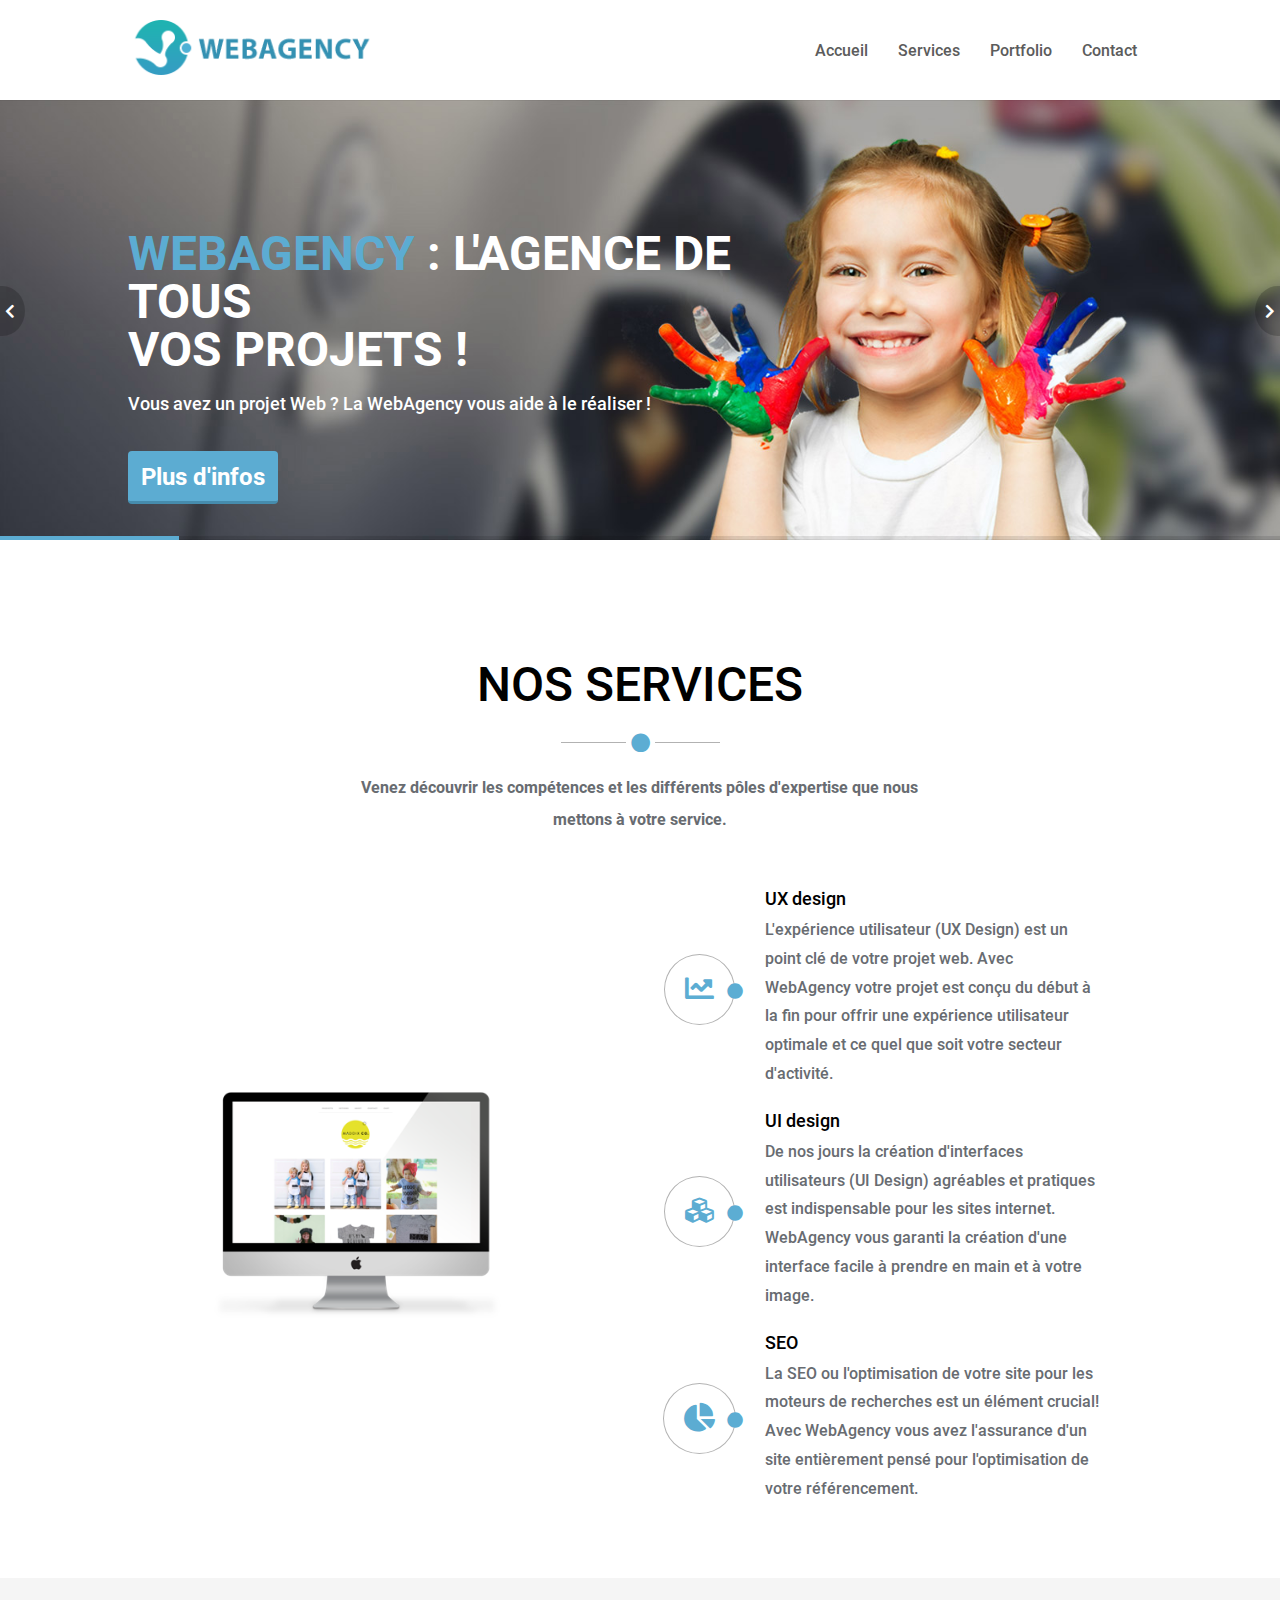
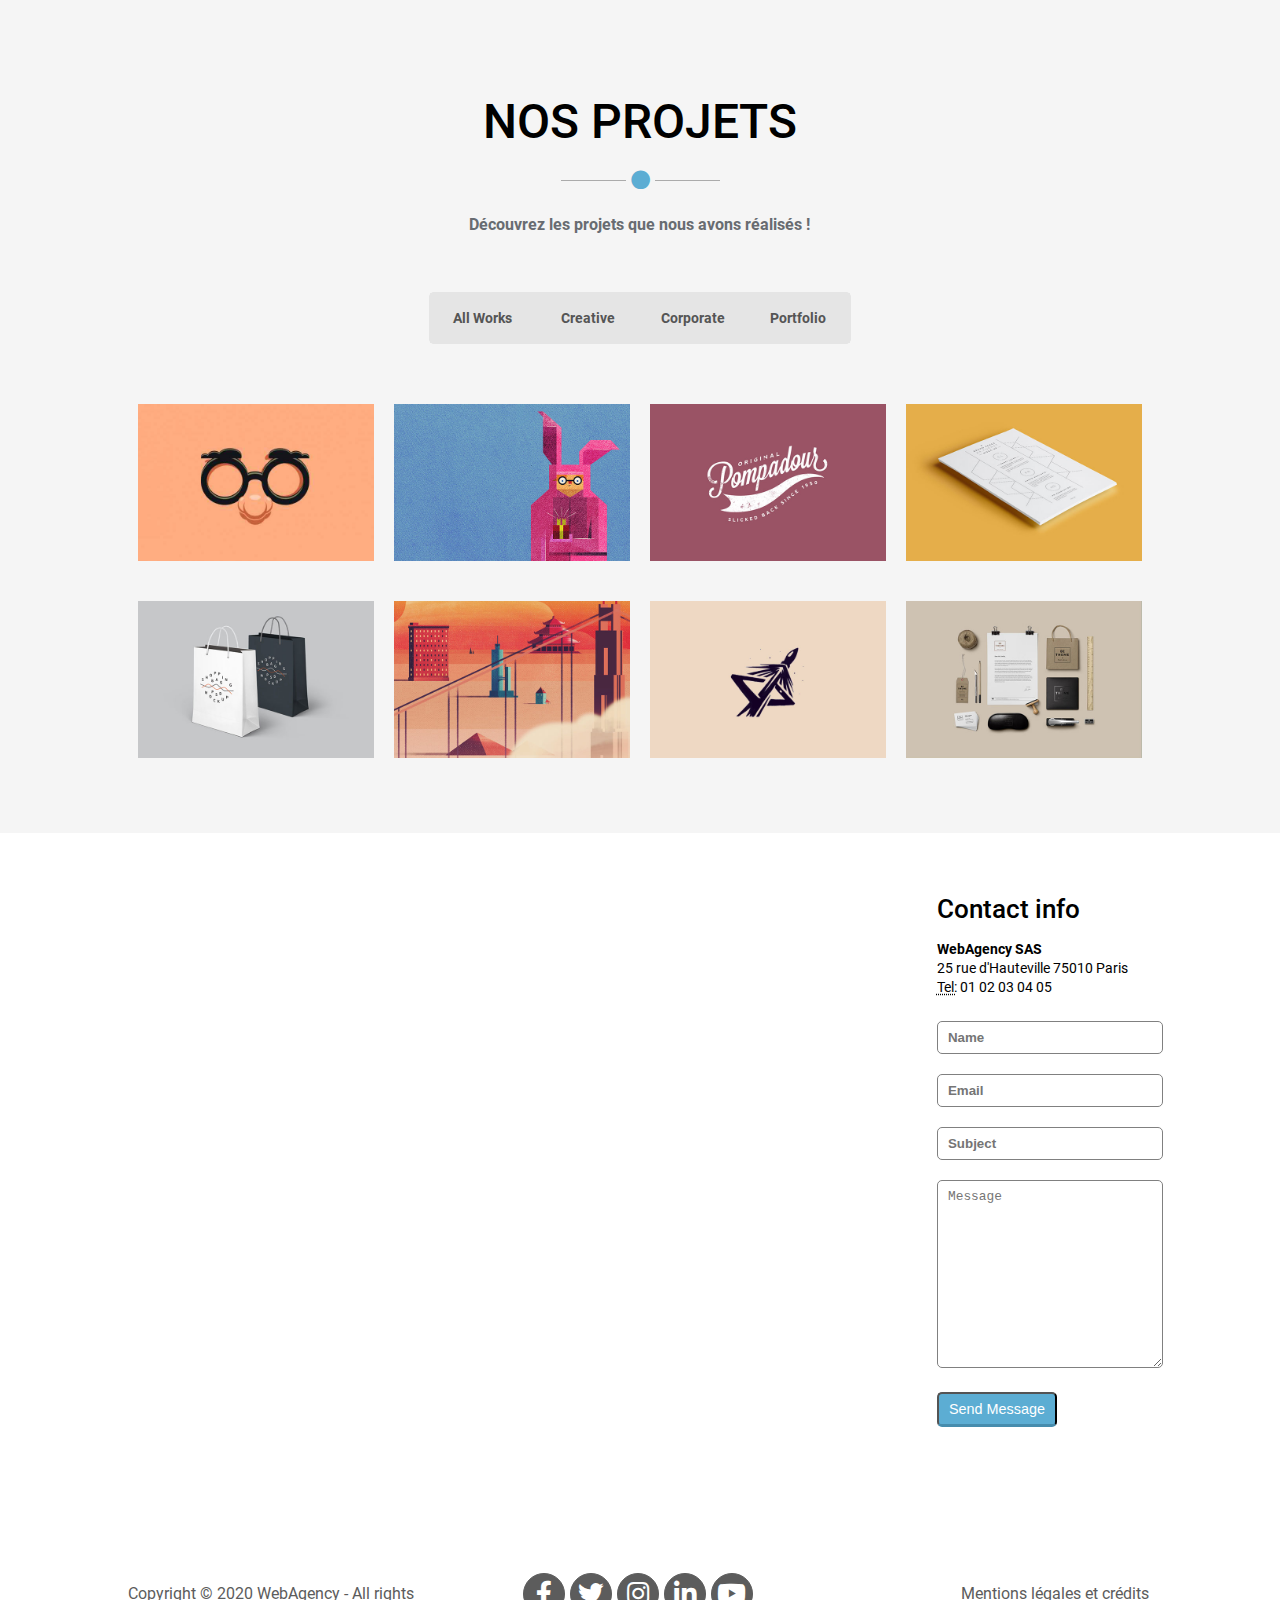
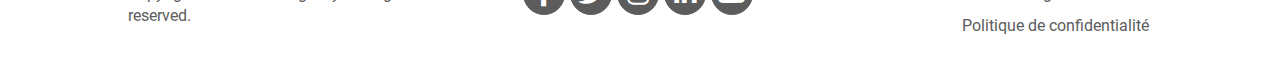
==== commit 9611eee6: "Add CSS for responsive footer" ====
--- a/v2/index.html
+++ b/v2/index.html
@@ -256,35 +256,35 @@
 					<div class="footer-menu-content">
 						<div class="social-link">
 							<div class="social-icon">
-								<i class="fab fa-facebook-f" title="Voir plus de détails sur ce projet."></i>
-							</div>
-						</div>
-						<div class="social-link">
-							<div class="social-icon">
-								<i class="fab fa-twitter" title="Voir plus de détails sur ce projet."></i>
-							</div>
-						</div>
-						<div class="social-link">
-							<div class="social-icon">
-								<i class="fab fa-instagram" title="Voir plus de détails sur ce projet."></i>
-							</div>
-						</div>
-						<div class="social-link">
-							<div class="social-icon">
-								<i class="fab fa-linkedin-in" title="Voir plus de détails sur ce projet."></i>
-							</div>
-						</div>
-						<div class="social-link">
-							<div class="social-icon">
-								<i class="fab fa-youtube" title="Voir plus de détails sur ce projet."></i>
+								<a href="https://facebook.com"><i class="fab fa-facebook-f" title="Voir plus de détails sur ce projet."></i></a>
+							</div>
+						</div>
+						<div class="social-link">
+							<div class="social-icon">
+								<a href="https://twitter.com"><i class="fab fa-twitter" title="Voir plus de détails sur ce projet."></i></a>
+							</div>
+						</div>
+						<div class="social-link">
+							<div class="social-icon">
+								<a href="https://intagram.com"><i class="fab fa-instagram" title="Voir plus de détails sur ce projet."></i></a>
+							</div>
+						</div>
+						<div class="social-link">
+							<div class="social-icon">
+								<a href="https://linkedin.com"><i class="fab fa-linkedin-in" title="Voir plus de détails sur ce projet."></i></a>
+							</div>
+						</div>
+						<div class="social-link">
+							<div class="social-icon">
+								<a href="https://youtube.com"><i class="fab fa-youtube" title="Voir plus de détails sur ce projet."></i></a>
 							</div>
 						</div>
 					</div>
 				</div> 
 
 				<div class="footer-menu block-right">
-					<p>Mentions légales et crédits</p>
-					<p>Politique de confidentialité</p>		
+					<a href="#">Mentions légales et crédits</a>
+					<a href="#">Politique de confidentialité</a>
 				</div>
 			</div>
 		</footer>
--- a/v2/css/style.css
+++ b/v2/css/style.css
@@ -698,6 +698,7 @@
 	height: auto;
 	background-color: #fff;
 	margin: 40px 0 40px 0;
+	color: #5C5C5C;
 }
 
 .footer-content {
@@ -726,13 +727,19 @@
 	text-align: end;
 }
 
-.block-right p {
+.block-right a {
 	display: inline-block;
 	margin-top: auto;
     margin-bottom: auto;
     margin-left: 3px;
     margin-right: 3px;
 	padding-top: 0.6em;
+	text-decoration: none;
+	color: #5C5C5C;
+}
+
+.block-right a:hover {
+	color: rgba(92,173,211,1);
 }
 
 .footer-menu-content {
@@ -752,7 +759,7 @@
 	align-items: center;
 }
 
-.social-icon {
+.social-icon a {
 	width: 40px;
 	height: 40px;
 	border: #5C5C5C solid 1px;
@@ -760,4 +767,13 @@
 	display: inline-block;
 	text-align: center;
 	margin-right: 5px;
-}+	color: #fff;
+	background-color: #5c5c5c;
+}
+
+.social-icon a:hover {
+	border: #5cacd2 solid 1px;
+	color: #5cacd2;
+	background-color: #fff;
+}
+
--- a/v2/css/responsive.css
+++ b/v2/css/responsive.css
@@ -193,6 +193,43 @@
     .form-content p {
         line-height: 1.53em;
     }
+
+    /* Footer Zone */
+
+    footer {
+        margin: 20px 0 20px 0;
+    }
+
+    .footer-menu {
+        width: 100%;
+    }
+
+    .block-left {
+        text-align: center;
+    }
+
+    .block-left p {
+        font-size: 0.8em;
+        margin: 0 5px 15px 5px;
+    }
+
+    .block-right {
+        text-align: center;
+    }
+
+    .block-right a {
+        font-size: 0.8em;
+        display: block;
+        padding: 0;
+    }
+
+    .footer-menu-content {
+        margin-bottom: 15px;
+    }
+
+    .footer-content {
+        flex-direction: column;
+    }
     
 }
 
@@ -311,6 +348,43 @@
     .message-field {
         width: 91%;
     }
+
+     /* Footer Zone */
+
+     footer {
+        margin: 20px 0 20px 0;
+    }
+
+    .footer-menu {
+        width: 100%;
+    }
+
+    .block-left {
+        text-align: center;
+    }
+
+    .block-left p {
+        font-size: 1em;
+        margin: 0 5px 15px 5px;
+    }
+
+    .block-right {
+        text-align: center;
+    }
+
+    .block-right a {
+        font-size: 1em;
+        display: inline;
+        padding: 0;
+    }
+
+    .footer-menu-content {
+        margin-bottom: 15px;
+    }
+
+    .footer-content {
+        flex-direction: column;
+    }
     
 }
 
@@ -425,4 +499,41 @@
     .message-field {
         width: 91%;
     }
+
+         /* Footer Zone */
+
+         footer {
+            margin: 20px 0 20px 0;
+        }
+    
+        .footer-menu {
+            width: 100%;
+        }
+    
+        .block-left {
+            text-align: center;
+        }
+    
+        .block-left p {
+            font-size: 1em;
+            margin: 0 5px 15px 5px;
+        }
+    
+        .block-right {
+            text-align: center;
+        }
+    
+        .block-right a {
+            font-size: 1em;
+            display: inline;
+            padding: 0;
+        }
+    
+        .footer-menu-content {
+            margin-bottom: 15px;
+        }
+    
+        .footer-content {
+            flex-direction: column;
+        }
 }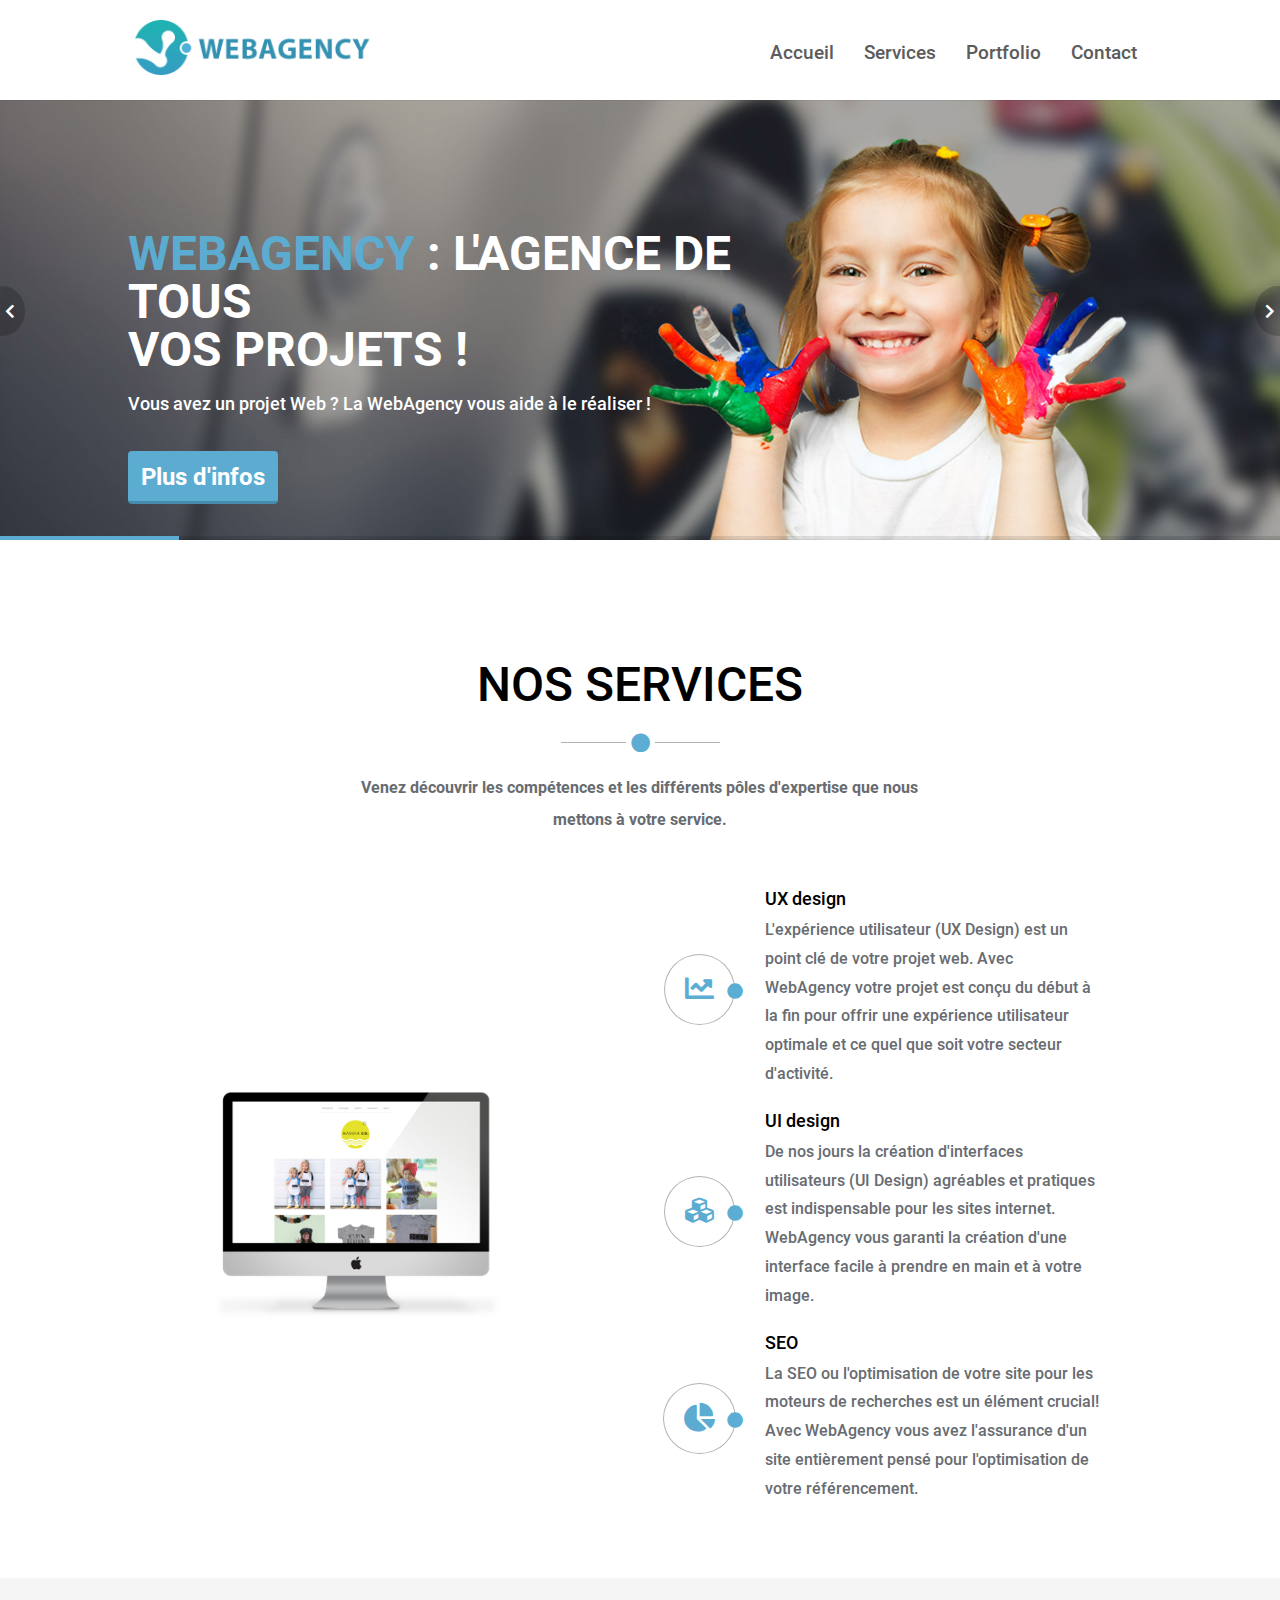
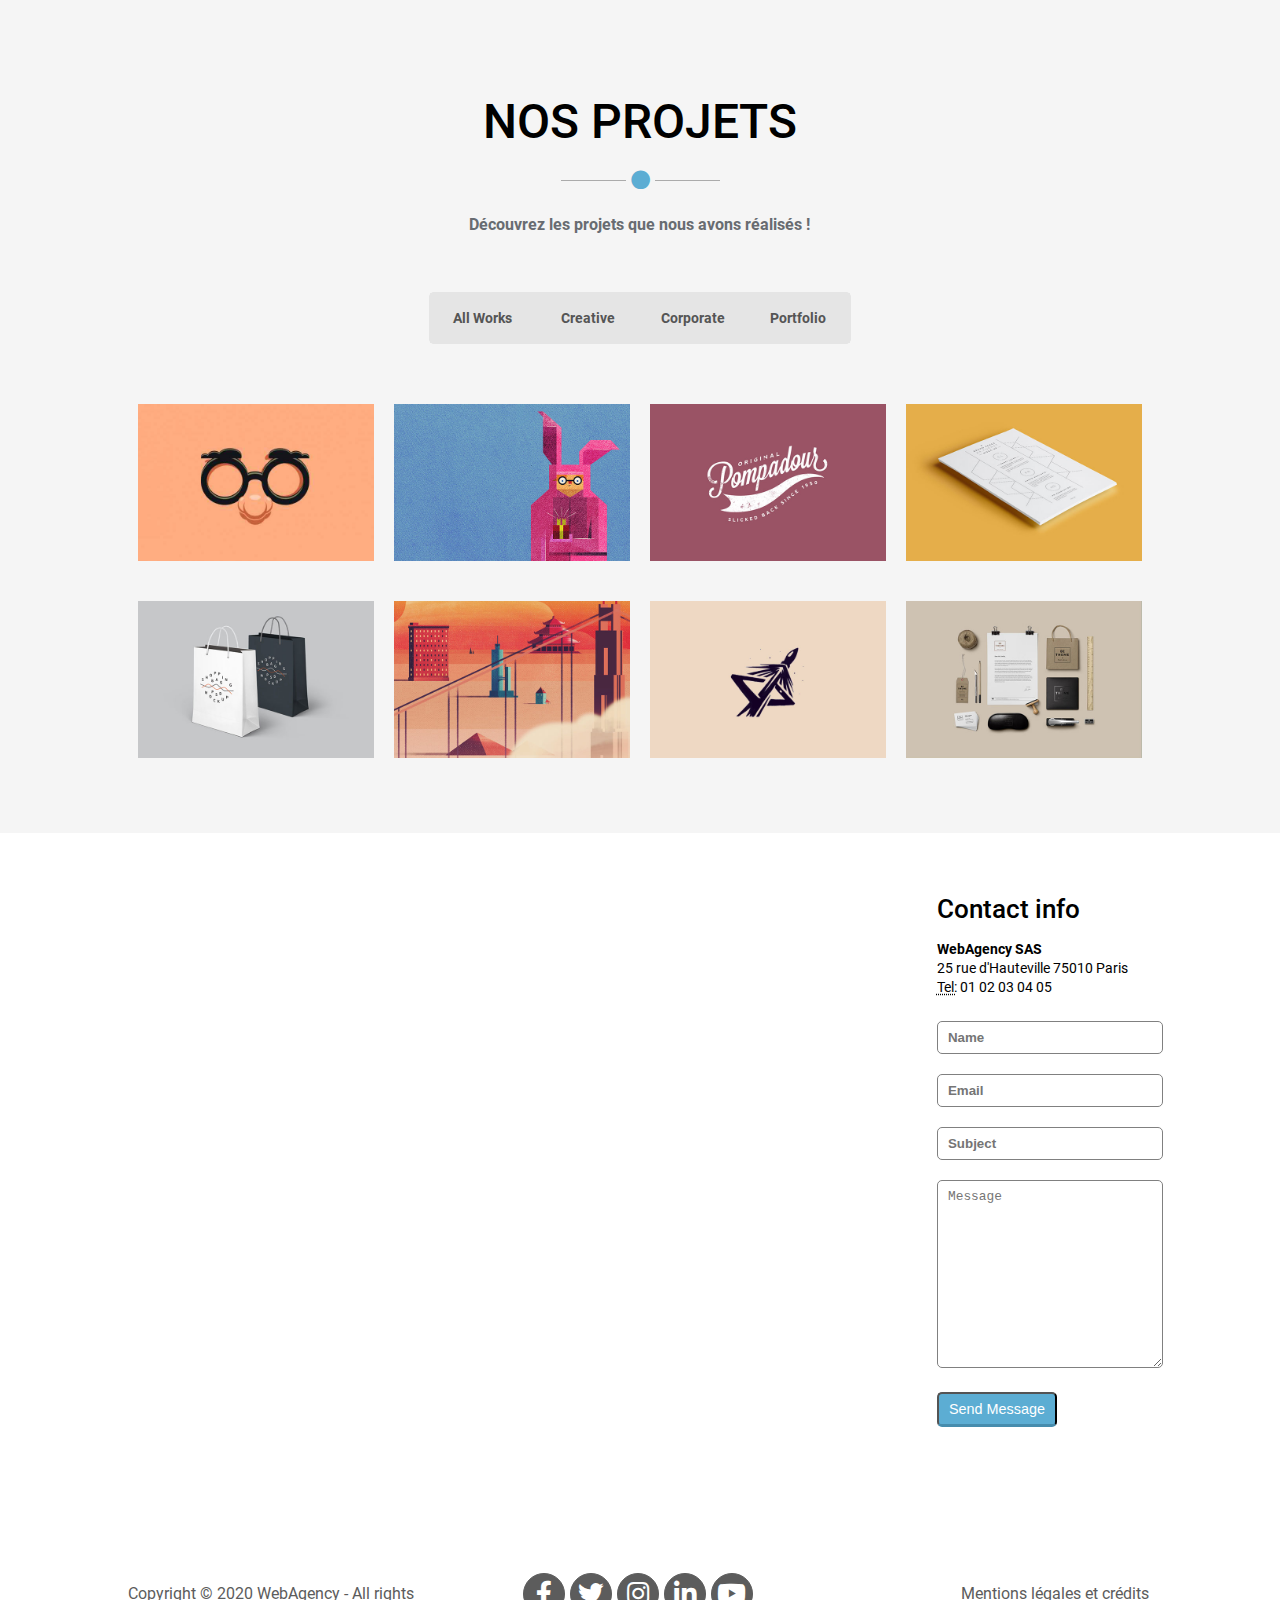
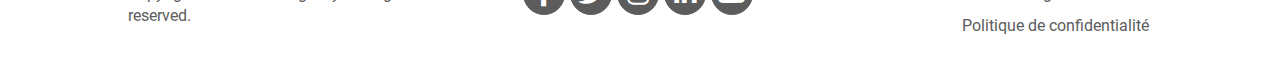
==== commit 633ca5f3: "Add Hamburger menu for mobile" ====
--- a/v2/index.html
+++ b/v2/index.html
@@ -21,12 +21,13 @@
 	<meta property="og:url" content="https://webagency.kevinallioli.com/index.html" />
     <meta property="og:title" content="WebAgency | L'agence de tous vos projets" />
     <meta property="og:description" content="Un projets web? Nous vous assistons dans toutes les étapes de votre projet. De la conception à la réalisation." />
-    <meta property="og:image" content="https://webagency.kevinallioli.com/img/og.png" />
+	<meta property="og:image" content="https://webagency.kevinallioli.com/img/og.png" />
 </head>
 
 <body>
 
 	<div id="main_block">
+		<button onclick="topFunction()" id="myBtn" title="Retour en haut de la page"><i class="fas fa-arrow-up"></i></button>
 
 		<!-- Header Section -->
 		<div id="top">
@@ -47,6 +48,19 @@
 				</div>
 			</header>
 		</div>
+
+		<!-- Top Navigation Menu -->
+		<div class="topnav">
+			<a href="#top" class="active"><img src="img/logo.png" alt="Logo WebAgency"></a>
+			<div id="myLinks">
+	  			<a href="#services">Services</a>
+	  			<a href="#projects">Portfolio</a>
+	  			<a href="#contact">Contact</a>
+			</div>
+			<a href="javascript:void(0);" class="icon" onclick="myFunction()">
+	  			<i class="fa fa-bars"></i>
+			</a>
+  		</div>
 
 		<!-- Slider Zone -->
 
@@ -290,5 +304,8 @@
 		</footer>
 	
 	</div>
+
+	<script type="text/javascript" src="scripts/top.js"></script>
+	<script type="text/javascript" src="scripts/menu.js"></script> 
 </body>
 </html>--- a/v2/css/style.css
+++ b/v2/css/style.css
@@ -50,6 +50,10 @@
 
 .upper-title {
     text-transform: uppercase;
+}
+
+.topnav {
+	display: none;
 }
 
 /* Header Zone */
@@ -98,7 +102,7 @@
     padding-top: 36px;
     font-family: 'Roboto', sans-serif;
     font-weight: 500;
-	font-size: 1em;
+	font-size: 1.2em;
 }
 
 nav a:hover {
@@ -777,3 +781,24 @@
 	background-color: #fff;
 }
 
+/* Back to top button */
+
+#myBtn {
+	display: none;
+	position: fixed;
+	bottom: 20px;
+	right: 30px;
+	z-index: 99; 
+	border: none; 
+	outline: none; 
+	background-color: #5cacd2;
+	color: white;
+	cursor: pointer;
+	padding: 10px 14px 10px 14px;
+	border-radius: 50%;
+	font-size: 1.5em;
+  }
+  
+  #myBtn:hover {
+	background-color: rgb(70,140,173);
+  }--- a/v2/css/responsive.css
+++ b/v2/css/responsive.css
@@ -16,10 +16,68 @@
         margin-bottom: 25px;
     }
 
+
+    /* Mobile Menu */
+
+    #top {
+        padding-top: unset;
+    }
+
+    .topnav {
+       overflow: hidden;
+       background-color: #333;
+       position: relative;
+       display: block;
+    }
+      
+    .topnav #myLinks {
+       display: none;
+    }
+      
+    .topnav a {
+       color: white;
+       padding: 14px 16px;
+       text-decoration: none;
+       font-size: 17px;
+       display: block;
+    }
+
+    .topnav img {
+        width: 200px;
+    }
+      
+    .topnav a.icon {
+       background: #fff;
+       color: #686c71;
+       display: block;
+       position: absolute;
+       right: 5px;
+       top: 5px;
+       font-size: 1.7em;
+    }
+      
+    .topnav a:hover {
+       background-color: #fff;
+       color: #686c71;
+    }
+      
+    .active {
+       background-color: #fff;
+       color: white;
+    }
+
+    #myLinks {
+        padding-left: 5px;
+    }
+
     /* Header Zone */
 
+    header {
+        display: none;
+    }
+
     .header-menu {
-        flex-direction: column;
+       flex-direction: column;
     }
 
     .logo {
@@ -65,7 +123,7 @@
 
     .mobile-slider {
         display: block;
-        margin-top: 80px;
+        margin-top: unset;
         width: 100%;
         overflow: hidden;
         position: relative;
@@ -90,6 +148,10 @@
     
     /* Services Zone */
 
+    #services {
+        padding-top: unset;
+    }
+
     .services-description p {
         width: 90%;
         font-size: 1em;
@@ -128,6 +190,10 @@
     }
     
     /* Portfolio Zone */
+
+    .projects {
+        padding-top: 10px;
+    }
 
     .upper-title {
         width: 90%;
@@ -239,6 +305,10 @@
         width: 90%;
     }
 
+    .topnav {
+        display: none;
+    }
+
     /* Header Zone */
 
     .logo img {
@@ -389,6 +459,10 @@
 }
 
 @media screen and (min-width: 769px) and (max-width: 1024px) {
+
+    .topnav {
+        display: none;
+    }
     
     /* Header Zone */
 
